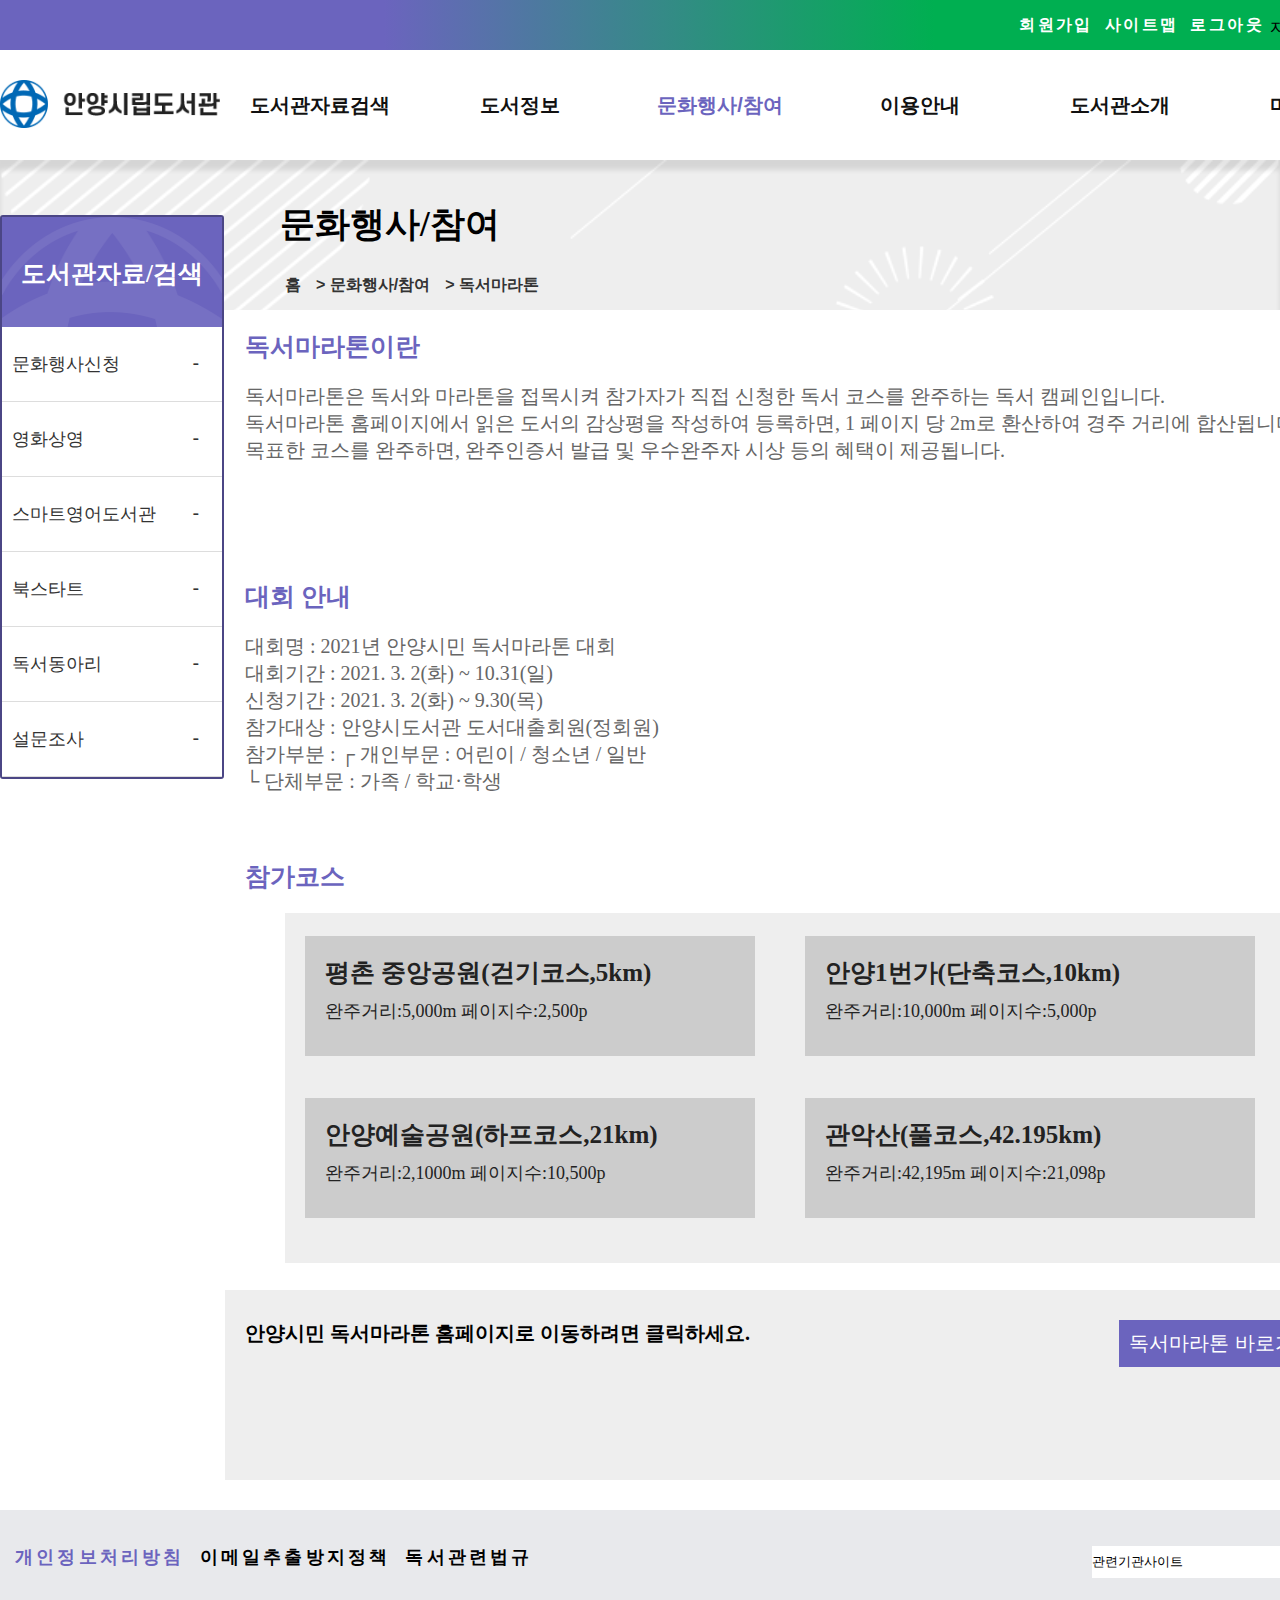
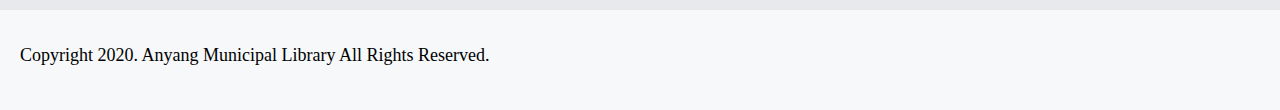
==== sub3/sub3.html @ 41480e32 "Add files via upload" ====
﻿<!DOCTYPE html>
<html lang="ko">
<head>
	<meta charset="UTF-8">
	<meta http-equiv="X-UA-Compatible" content="IE=Edge" />
	<meta name="Generator" content="Notepad++"/>
	<meta name="Author" content="박은서"/>
	<title>안양시립도서관</title>
	
	<!-- css -->
	<link rel="stylesheet" href="css/style.css"/>

	<!-- jquery -->
    <script src="js/jquery-1.9.1.min.js"></script>
	<script src="js/script.js"></script>	
	<script>
	var tid;
	var cnt = parseInt(20);//초기값(초단위)
	function counter_init() {
		tid = setInterval("counter_run()", 1000);
	}

	function counter_reset() {
		clearInterval(tid);
		cnt = parseInt(60);
		counter_init();
	}

	function counter_run() {
		document.getElementById("counter").innerText = time_format(cnt);
		cnt--;
		if(cnt < 0) {
			clearInterval(tid);
			self.location = "main.html";
		}
	}
	function time_format(s) {
		var nHour=0;
		var nMin=0;
		var nSec=0;
		if(s>0) {
			nMin = parseInt(s/60);
			nSec = s%60;

			if(nMin>60) {
				nHour = parseInt(nMin/60);
				nMin = nMin%60;
			}
		} 
		if(nSec<10) nSec = "0"+nSec;
		if(nMin<10) nMin = "0"+nMin;

		return ""+nHour+":"+nMin+":"+nSec;
	}
	</script>
	<script>
	<!-- counter_init(); -->
	</script>
<body>
	<!-- 헤더 -->
	<header>
		<!-- 헤더윗부분 -->
		<div id="headerGnb" class="cf">
			<div class="headerlibrary_gnb">
				<div class="counter_wrap">
					<span id="counter"></span><span class="counter_text1">후</span><br><span class="counter_text2">자동로그아웃</span><input class="counter_button" type="button" value="연장" onclick="counter_reset()">
				</div>
				<ul>
					<li title="회원가입화면으로 이동합니다."><a href="#">회원가입</a></li>
					<li title="안양시립도서관 사이트맵으로 이동합니다."><a href="https://lib.anyang.go.kr/intro/siteMap.do">사이트맵</a></li>
					<li title="로그인화면으로 이동합니다."><a href="#">로그아웃</a></li>	
				</ul>
			</div>	
		</div> <!-- 헤더 윗부분 -->
		<!-- 헤더아랫부분 -->
		<div id="library_main_menu" class="cf">
			<div class="main_contents">
				<h1 class="hidden">안양시립도서관</h1>
				<div class="library_logo"><img src="images/logo.png" alt="도서관로고"/></div>
				<div class="main_menu_wrap">
					<!-- 메뉴랩 -->
					<div class="library_menu_wrap">
						<ul class="oneInner">
							<li class="oneDepth" title="도서관 자료검색 메뉴입니다."><a href="../sub1/sub1.html">도서관자료검색</a>
								<div class="twoInner">
									<div class="twoDepth">
										<div class="sub_blank_box"></div>
										<ul class="sub_box1">
											<li><a href="#">도서관소장자료검색</a></li>
											<li><a href="#">도서주제별검색</a></li>
											<li><a href="#">신착자료검색</a></li>
											<li><a href="#">정기간행물검색</a></li>
											<li><a href="#">비치희망도서신청</a></li>
										</ul>								
										<ul class="sub_box2">
											<li><a href="#">사서추천도서</a></li>
											<li><a href="#">도서관대출베스트</a></li>
											<li><a href="#">원문/학술정보</a></li>
											<li><a href="#">향토자료</a></li>
											<li><a href="#">공공도서관인기도서</a></li>
										</ul>								
										<ul class="sub_box3">
											<li><a href="#">문화행사신청</a></li>
											<li><a href="#">설문조사</a></li>
											<li><a href="#">독서마라톤</a></li>
											<li><a href="#">도서관영화상영</a></li>
											<li><a href="#">스마트영어도서관</a></li>
											<li><a href="#">북스타트</a></li>
											<li><a href="#">독서동아리활동</a></li>
										</ul>								
										<ul class="sub_box4">
											<li><a href="#">도서관이용안내</a></li>
											<li><a href="#">도서실이용소식</a></li>
											<li><a href="#">자주하는질문</a></li>
											<li><a href="#">상호대차</a></li>
											<li><a href="#">책배달서비스</a></li>					
											<li><a href="#">모바일앱</a></li>
											<li><a href="#">스마트도서관</a></li>
											<li><a href="#">전자도서관</a></li>
										</ul>								
										<ul class="sub_box5">
											<li><a href="#">인사말</a></li>
											<li><a href="#">안양시도서관안내</a></li>
											<li><a href="#">도서관연혁</a></li>
											<li><a href="#">도서관자료현황</a></li>
											<li><a href="#">도서관내조직도</a></li>
											<li><a href="#">도서관련법규</a></li>
										</ul>								
										<ul class="sub_box6">
											<li><a href="#">나의 정보</a></li>
											<li><a href="#">도서이용내역</a></li>
											<li><a href="#">안심도서대출</a></li>
											<li><a href="#">상호대차조회</a></li>
											<li><a href="#">관심도서목록</a></li>
											<li><a href="#">추천도서목록</a></li>
											<li><a href="#">문학행사신청조회</a></li>
										</ul>								
									</div>
								</div>							
							</li>
							<li class="oneDepth"><a href="../sub2/sub2.html">도서정보</a>
								<div class="twoInner">
									<div class="twoDepth">
										<div class="sub_blank_box"></div>
										<ul class="sub_box1">
											<li><a href="#">도서관소장자료검색</a></li>
											<li><a href="#">도서주제별검색</a></li>
											<li><a href="#">신착자료검색</a></li>
											<li><a href="#">정기간행물검색</a></li>
											<li><a href="#">비치희망도서신청</a></li>
										</ul>								
										<ul class="sub_box2">
											<li><a href="#">사서추천도서</a></li>
											<li><a href="#">도서관대출베스트</a></li>
											<li><a href="#">원문/학술정보</a></li>
											<li><a href="#">향토자료</a></li>
											<li><a href="#">공공도서관인기도서</a></li>
										</ul>								
										<ul class="sub_box3">
											<li><a href="#">문화행사신청</a></li>
											<li><a href="#">설문조사</a></li>
											<li><a href="#">독서마라톤</a></li>
											<li><a href="#">도서관영화상영</a></li>
											<li><a href="#">스마트영어도서관</a></li>
											<li><a href="#">북스타트</a></li>
											<li><a href="#">독서동아리활동</a></li>
										</ul>								
										<ul class="sub_box4">
											<li><a href="#">도서관이용안내</a></li>
											<li><a href="#">도서실이용소식</a></li>
											<li><a href="#">자주하는질문</a></li>
											<li><a href="#">상호대차</a></li>
											<li><a href="#">책배달서비스</a></li>					
											<li><a href="#">모바일앱</a></li>
											<li><a href="#">스마트도서관</a></li>
											<li><a href="#">전자도서관</a></li>
										</ul>								
										<ul class="sub_box5">
											<li><a href="#">인사말</a></li>
											<li><a href="#">안양시도서관안내</a></li>
											<li><a href="#">도서관연혁</a></li>
											<li><a href="#">도서관자료현황</a></li>
											<li><a href="#">도서관내조직도</a></li>
											<li><a href="#">도서관련법규</a></li>
										</ul>								
										<ul class="sub_box6">
											<li><a href="#">나의 정보</a></li>
											<li><a href="#">도서이용내역</a></li>
											<li><a href="#">안심도서대출</a></li>
											<li><a href="#">상호대차조회</a></li>
											<li><a href="#">관심도서목록</a></li>
											<li><a href="#">추천도서목록</a></li>
											<li><a href="#">문학행사신청조회</a></li>
										</ul>								
									</div>
								</div>							
							</li>
							<li class="oneDepth on"><a href="sub3.html">문화행사/참여</a>
								<div class="twoInner">
									<div class="twoDepth">
										<div class="sub_blank_box"></div>
										<ul class="sub_box1">
											<li><a href="#">도서관소장자료검색</a></li>
											<li><a href="#">도서주제별검색</a></li>
											<li><a href="#">신착자료검색</a></li>
											<li><a href="#">정기간행물검색</a></li>
											<li><a href="#">비치희망도서신청</a></li>
										</ul>								
										<ul class="sub_box2">
											<li><a href="#">사서추천도서</a></li>
											<li><a href="#">도서관대출베스트</a></li>
											<li><a href="#">원문/학술정보</a></li>
											<li><a href="#">향토자료</a></li>
											<li><a href="#">공공도서관인기도서</a></li>
										</ul>								
										<ul class="sub_box3">
											<li><a href="#">문화행사신청</a></li>
											<li><a href="#">설문조사</a></li>
											<li><a href="#">독서마라톤</a></li>
											<li><a href="#">도서관영화상영</a></li>
											<li><a href="#">스마트영어도서관</a></li>
											<li><a href="#">북스타트</a></li>
											<li><a href="#">독서동아리활동</a></li>
										</ul>								
										<ul class="sub_box4">
											<li><a href="#">도서관이용안내</a></li>
											<li><a href="#">도서실이용소식</a></li>
											<li><a href="#">자주하는질문</a></li>
											<li><a href="#">상호대차</a></li>
											<li><a href="#">책배달서비스</a></li>					
											<li><a href="#">모바일앱</a></li>
											<li><a href="#">스마트도서관</a></li>
											<li><a href="#">전자도서관</a></li>
										</ul>								
										<ul class="sub_box5">
											<li><a href="#">인사말</a></li>
											<li><a href="#">안양시도서관안내</a></li>
											<li><a href="#">도서관연혁</a></li>
											<li><a href="#">도서관자료현황</a></li>
											<li><a href="#">도서관내조직도</a></li>
											<li><a href="#">도서관련법규</a></li>
										</ul>								
										<ul class="sub_box6">
											<li><a href="#">나의 정보</a></li>
											<li><a href="#">도서이용내역</a></li>
											<li><a href="#">안심도서대출</a></li>
											<li><a href="#">상호대차조회</a></li>
											<li><a href="#">관심도서목록</a></li>
											<li><a href="#">추천도서목록</a></li>
											<li><a href="#">문학행사신청조회</a></li>
										</ul>								
									</div>
								</div>							
							</li>
							<li class="oneDepth"><a href="../sub4/sub4.html">이용안내</a>
								<div class="twoInner">
									<div class="twoDepth">
										<div class="sub_blank_box"></div>
										<ul class="sub_box1">
											<li><a href="#">도서관소장자료검색</a></li>
											<li><a href="#">도서주제별검색</a></li>
											<li><a href="#">신착자료검색</a></li>
											<li><a href="#">정기간행물검색</a></li>
											<li><a href="#">비치희망도서신청</a></li>
										</ul>								
										<ul class="sub_box2">
											<li><a href="#">사서추천도서</a></li>
											<li><a href="#">도서관대출베스트</a></li>
											<li><a href="#">원문/학술정보</a></li>
											<li><a href="#">향토자료</a></li>
											<li><a href="#">공공도서관인기도서</a></li>
										</ul>								
										<ul class="sub_box3">
											<li><a href="#">문화행사신청</a></li>
											<li><a href="#">설문조사</a></li>
											<li><a href="#">독서마라톤</a></li>
											<li><a href="#">도서관영화상영</a></li>
											<li><a href="#">스마트영어도서관</a></li>
											<li><a href="#">북스타트</a></li>
											<li><a href="#">독서동아리활동</a></li>
										</ul>								
										<ul class="sub_box4">
											<li><a href="#">도서관이용안내</a></li>
											<li><a href="#">도서실이용소식</a></li>
											<li><a href="#">자주하는질문</a></li>
											<li><a href="#">상호대차</a></li>
											<li><a href="#">책배달서비스</a></li>					
											<li><a href="#">모바일앱</a></li>
											<li><a href="#">스마트도서관</a></li>
											<li><a href="#">전자도서관</a></li>
										</ul>								
										<ul class="sub_box5">
											<li><a href="#">인사말</a></li>
											<li><a href="#">안양시도서관안내</a></li>
											<li><a href="#">도서관연혁</a></li>
											<li><a href="#">도서관자료현황</a></li>
											<li><a href="#">도서관내조직도</a></li>
											<li><a href="#">도서관련법규</a></li>
										</ul>								
										<ul class="sub_box6">
											<li><a href="#">나의 정보</a></li>
											<li><a href="#">도서이용내역</a></li>
											<li><a href="#">안심도서대출</a></li>
											<li><a href="#">상호대차조회</a></li>
											<li><a href="#">관심도서목록</a></li>
											<li><a href="#">추천도서목록</a></li>
											<li><a href="#">문학행사신청조회</a></li>
										</ul>								
									</div>
								</div>							
							</li>
							<li class="oneDepth"><a href="../sub5/sub5.html">도서관소개</a>
								<div class="twoInner">
									<div class="twoDepth">
										<div class="sub_blank_box"></div>
										<ul class="sub_box1">
											<li><a href="#">도서관소장자료검색</a></li>
											<li><a href="#">도서주제별검색</a></li>
											<li><a href="#">신착자료검색</a></li>
											<li><a href="#">정기간행물검색</a></li>
											<li><a href="#">비치희망도서신청</a></li>
										</ul>								
										<ul class="sub_box2">
											<li><a href="#">사서추천도서</a></li>
											<li><a href="#">도서관대출베스트</a></li>
											<li><a href="#">원문/학술정보</a></li>
											<li><a href="#">향토자료</a></li>
											<li><a href="#">공공도서관인기도서</a></li>
										</ul>								
										<ul class="sub_box3">
											<li><a href="#">문화행사신청</a></li>
											<li><a href="#">설문조사</a></li>
											<li><a href="#">독서마라톤</a></li>
											<li><a href="#">도서관영화상영</a></li>
											<li><a href="#">스마트영어도서관</a></li>
											<li><a href="#">북스타트</a></li>
											<li><a href="#">독서동아리활동</a></li>
										</ul>								
										<ul class="sub_box4">
											<li><a href="#">도서관이용안내</a></li>
											<li><a href="#">도서실이용소식</a></li>
											<li><a href="#">자주하는질문</a></li>
											<li><a href="#">상호대차</a></li>
											<li><a href="#">책배달서비스</a></li>					
											<li><a href="#">모바일앱</a></li>
											<li><a href="#">스마트도서관</a></li>
											<li><a href="#">전자도서관</a></li>
										</ul>								
										<ul class="sub_box5">
											<li><a href="#">인사말</a></li>
											<li><a href="#">안양시도서관안내</a></li>
											<li><a href="#">도서관연혁</a></li>
											<li><a href="#">도서관자료현황</a></li>
											<li><a href="#">도서관내조직도</a></li>
											<li><a href="#">도서관련법규</a></li>
										</ul>								
										<ul class="sub_box6">
											<li><a href="#">나의 정보</a></li>
											<li><a href="#">도서이용내역</a></li>
											<li><a href="#">안심도서대출</a></li>
											<li><a href="#">상호대차조회</a></li>
											<li><a href="#">관심도서목록</a></li>
											<li><a href="#">추천도서목록</a></li>
											<li><a href="#">문학행사신청조회</a></li>
										</ul>								
									</div>
								</div>							
							</li>
							<li class="oneDepth"><a href="../sub6/sub6.html">마이페이지</a>
								<div class="twoInner">
									<div class="twoDepth">
										<div class="sub_blank_box"></div>
										<ul class="sub_box1">
											<li><a href="#">도서관소장자료검색</a></li>
											<li><a href="#">도서주제별검색</a></li>
											<li><a href="#">신착자료검색</a></li>
											<li><a href="#">정기간행물검색</a></li>
											<li><a href="#">비치희망도서신청</a></li>
										</ul>								
										<ul class="sub_box2">
											<li><a href="#">사서추천도서</a></li>
											<li><a href="#">도서관대출베스트</a></li>
											<li><a href="#">원문/학술정보</a></li>
											<li><a href="#">향토자료</a></li>
											<li><a href="#">공공도서관인기도서</a></li>
										</ul>								
										<ul class="sub_box3">
											<li><a href="#">문화행사신청</a></li>
											<li><a href="#">설문조사</a></li>
											<li><a href="#">독서마라톤</a></li>
											<li><a href="#">도서관영화상영</a></li>
											<li><a href="#">스마트영어도서관</a></li>
											<li><a href="#">북스타트</a></li>
											<li><a href="#">독서동아리활동</a></li>
										</ul>								
										<ul class="sub_box4">
											<li><a href="#">도서관이용안내</a></li>
											<li><a href="#">도서실이용소식</a></li>
											<li><a href="#">자주하는질문</a></li>
											<li><a href="#">상호대차</a></li>
											<li><a href="#">책배달서비스</a></li>					
											<li><a href="#">모바일앱</a></li>
											<li><a href="#">스마트도서관</a></li>
											<li><a href="#">전자도서관</a></li>
										</ul>								
										<ul class="sub_box5">
											<li><a href="#">인사말</a></li>
											<li><a href="#">안양시도서관안내</a></li>
											<li><a href="#">도서관연혁</a></li>
											<li><a href="#">도서관자료현황</a></li>
											<li><a href="#">도서관내조직도</a></li>
											<li><a href="#">도서관련법규</a></li>
										</ul>								
										<ul class="sub_box6">
											<li><a href="#">나의 정보</a></li>
											<li><a href="#">도서이용내역</a></li>
											<li><a href="#">안심도서대출</a></li>
											<li><a href="#">상호대차조회</a></li>
											<li><a href="#">관심도서목록</a></li>
											<li><a href="#">추천도서목록</a></li>
											<li><a href="#">문학행사신청조회</a></li>
										</ul>								
									</div>
								</div>							
							</li>
						</ul>
					</div>
				</div>
			</div>		
		</div> <!-- 헤더아랫부분 -->
	</header>

	<section id="section">
		<div id="contentsWrap">
			<div class="content_header">
				<div class="header_wrap">
					<div class="function1">
						<h2>문화행사/참여</h2>
						<ul>
							<li><a href="../main.html">홈</a></li>
							<li><a href="#">&gt;&nbsp;문화행사/참여</a></li>
							<li><a href="#">&gt;&nbsp;독서마라톤</a></li>
						</ul>
					</div>
					<div class="function2">
						<div class="share_wrap">
							<div class="share"><a href="공유하기"></a></div>
							<div class="share_con">
								<ul>
									<li><a href="#"><div class="kakaotalk"></div></a></li>
									<li><a href="#"><div class="twitter"></div></a></li>
									<li><a href="#"><div class="facebook"></div></a></li>
									<li><a href="#"><div class="Qr"></div></a></li>
									<li><a href="#"><div class="link"></div></a></li>
								</ul>
							</div>
						</div>						
						<div class="print"><a href="프린트하기"></a></div>
					</div>
				</div>
			</div>
			<div class="content_bottom">
				<div id="left_content">
					<div class="left_menu">
						<h1 class="hidden">도서관자료/검색</h1>
						<div class="left_menu_logo"><a href="#"><img src="images/lnb_bg.png" alt=""/></a></div>
						<div class="left_menu_text"><span>도서관자료/검색</span></div>
						<ul>
							<li><a href="#">문화행사신청<span>-</span></a></li>
							<li><a href="#">영화상영<span>-</span></a></li>
							<li><a href="#">스마트영어도서관<span>-</span></a></li>
							<li><a href="#">북스타트<span>-</span></a></li>
							<li><a href="#">독서동아리<span>-</span></a></li>
							<li><a href="#">설문조사<span>-</span></a></li>
						</ul>
					</div>
				</div> <!-- id="left_content" -->			
				<div id="right_content">
					<div class="body_con1">
						<p class="con1_title">독서마라톤이란</p>
						<p class="con1_text">독서마라톤은 독서와 마라톤을 접목시켜 참가자가 직접 신청한 독서 코스를 완주하는 독서 캠페인입니다.</p>

						<p class="con1_text">독서마라톤 홈페이지에서 읽은 도서의 감상평을 작성하여 등록하면, 1 페이지 당 2m로 환산하여 경주 거리에 합산됩니다.</p>
						<p class="con1_text">목표한 코스를 완주하면, 완주인증서 발급 및 우수완주자 시상 등의 혜택이 제공됩니다.</p>
					</div>
					<div class="body_con2">
						<p class="con2_title">대회 안내</p>
						<p class="con2_text">대회명 : 2021년 안양시민 독서마라톤 대회</p>
						<p class="con2_text">대회기간 : 2021. 3. 2(화) ~ 10.31(일)</p>
						<p class="con2_text">신청기간 : 2021. 3. 2(화) ~  9.30(목)</p>
						<p class="con2_text">참가대상 : 안양시도서관 도서대출회원(정회원)</p>
						<p class="con2_text">참가부분 : ┌ 개인부문 : 어린이 / 청소년 / 일반</p>
						<p class="con2_text">└ 단체부문 : 가족 / 학교·학생</p>
					</div>
					<div class="body_con3">
						<p class="con3_title">참가코스</p>
						<div class="con3_box">
							<div class="con3_box">
								<div class="con3_box_box1">
									<p class="con3_box_title">평촌 중앙공원(걷기코스,5km)</p>
									<p class="con3_box_text">완주거리:5,000m 페이지수:2,500p</p>
								</div>
								<div class="con3_box_box2">
									<p class="con3_box_title">안양1번가(단축코스,10km)</p>
									<p class="con3_box_text">완주거리:10,000m 페이지수:5,000p</p>
								</div>
								<div class="con3_box_box3">
									<p class="con3_box_title">안양예술공원(하프코스,21km)</p>
									<p class="con3_box_text">완주거리:2,1000m 페이지수:10,500p</p>
								</div>
								<div class="con3_box_box4">
									<p class="con3_box_title">관악산(풀코스,42.195km)</p>
									<p class="con3_box_text">완주거리:42,195m 페이지수:21,098p</p>
								</div>
							</div>					
						</div>
					</div>
					<div class="body_con4">
					<p>
						안양시민 독서마라톤 홈페이지로 이동하려면 클릭하세요. 
						<button type="button" class="btn">독서마라톤 바로가기</button>
					</p> 
					</div>					
				</div> <!-- id="right_content" -->
			</div>
		</div>
	</section>
	

	<div id="footerwrap" class="cf">
		<div id="footer_menu">
			<div class="footer_menu_top">
				<ul>
					<li class="t_active"><a href="#">개인정보처리방침</a></li>
					<li><a href="#">이메일추출방지정책</a></li>
					<li><a href="#">독서관련법규</a></li>
				</ul>
				<div class="f_con1">
				<input type="text" value="관련기관사이트"/>
				<button type="button" class="btn">이동</button>
				</div>
			</div>
			<div class="footer_menu_bottom">
				<div class="f_con2">
					<p>Copyright 2020. Anyang Municipal Library All Rights Reserved.</p>
				</div>
			</div>
		</div>
	</div>

</body>
</html>
---- sub3/css/style.css ----
﻿*{margin:0; padding:0; border:0;}
ul,li {list-style:none;}
a {text-decoration:none; font-family:'Noto Sans', '맑은 고딕', 'Malgun Gothic', 'AppleGothic',sans-serif;}
.cf:after{content:''; display:block; clear:both;}
.hidden{display:block; font-size:0; width:1500px; height:0px; position:absolute; left:-100%; text-indent:-555555px;}
.gray{color:#cccccc;}



/* 헤더 */
header{height:160px; }
#headerGnb{width:100%; height:50px; background:linear-gradient(to right, rgba(107, 100, 190, 1) 0%, rgba(107, 100, 190, 1) 30%, rgba(0, 175, 81, 1) 73%, rgba(0, 175, 81, 1) 100%);  background-color:#6b64be;}
	
	/* 헤더gnb */
	.headerlibrary_gnb{width:1420px; height:50px; margin:0 auto;}
	
	/* 시계카운터 */
	.counter_wrap{float:right; width:150px; height:50px; position:relative;}
	.counter_wrap span#counter{position:absolute; left:10px;}
	.counter_wrap span.counter_text1{position:absolute; left:66px; }
	.counter_wrap span.counter_text2{position:absolute; left:0px;}
	.counter_wrap input{position:absolute; left:100px; top:5px; padding:10px; border-radius:8px; cursor:pointer;}
	
	.headerlibrary_gnb ul{float:right;}
	.headerlibrary_gnb ul li{float:left;}
	.headerlibrary_gnb ul li a {display:block; padding:0 6px; line-height:50px; color:#ffffff; font-weight:bold; letter-spacing:0.15em;}
	
	
/* 헤더 아래부분(로고,메뉴) */
#library_main_menu{width:100%; height:110px; background:#ffffff; position:relative; z-index:63;}
#library_main_menu .main_contents{width:1420px; height:110px; margin:0 auto; background:#ffffff; }
	
	/* 로고 */
	#library_main_menu .main_contents .library_logo{width:220px; height:110px; /* background:#008c00; */ float:left; }
	#library_main_menu .main_contents .library_logo>img{width:inherit; margin-top:30px;}
	
	/* 메뉴 */
	#library_main_menu .main_contents .main_menu_wrap{width:1200px; height:110px; /* background:#b300b3; */ float:left;}
	.library_menu_wrap>ul.oneInner>li.oneDepth{float:left; width:200px; height:110px; text-align:center; }
	.library_menu_wrap>ul.oneInner>li.oneDepth.on>a{color:#6b64be;}
	.library_menu_wrap>ul.oneInner>li.oneDepth>a{display:block;  background:#ffffff; font-size:20px; font-weight:bold; color:#111111; height:110px; line-height:110px;}
	.library_menu_wrap ul.oneInner li.oneDepth:hover .twoInner{display:block;}
	.library_menu_wrap ul.oneInner li.oneDepth .twoInner{position:absolute; width:100%;  height:400px; left:0; top:110px; z-index:500; background:#ffffff; display:none; box-shadow:3px 2px 4px rgba(123,123,123,255);}
	.library_menu_wrap ul.oneInner li.oneDepth .twoDepth{width:1420px; height:100%; margin:0 auto;}
	.library_menu_wrap ul.oneInner li.oneDepth .twoDepth .sub_blank_box{float:left; width:219px; height:400px; border-right:1px dotted #555555;}
	.library_menu_wrap ul.oneInner li.oneDepth .twoDepth>ul{float:left; height:400px; width:197px; border-right:1px dotted #666666;}
	.library_menu_wrap ul.oneInner li.oneDepth .twoDepth ul li>a{ display:block; width:198px; text-align:center; line-height:2em; color:#111111; font-size:16px; text-indent:2px;}

/* 섹션 */
section{width:100%; height:1350px;}

#contentsWrap{width:100%; height:150px; position:absolute; left:0; margin:0 auto; background-image: url(../images/svisual_img.png); background-size: 100% auto; background-color: #eeeeee; background-repeat:repeat-x; box-shadow:inset 0px 10px 5px rgba(0, 0, 0, .1); }
#contentsWrap .content_header{width:1420px; height:150px; margin:0 auto;}
#contentsWrap .content_header .header_wrap{float:right; width:1150px; height:150px;}

	.function1{width:500px; height:150px; float:left;}
	.function1>h2{height:100px; width:300px; font-size:35px; line-height:130px; text-indent:10px; }
	.function1>ul{ height:50px; line-height:50px; width:380px; text-indent:15px;}
	.function1>ul>li{float:left;}
	.function1>ul>li>a{ color:#333333; font-weight:bold;}
	
	.function2{width:650px; height:150px; float:left;  position:relative;}
	
		.print{width:60px; height:60px; background:url(../images/ico_sns.png) no-repeat; background-color:#ffffff;  background-position:10px -32px;border-radius:50%; position:absolute; right:0; bottom:0px; text-align:center; cursor:pointer; z-index:10;}
		.share_con{position:absolute; right:125px; bottom:0px; z-index:10; display:none;}
			.share_con>ul>li{float:left; margin-right:5px;}
			.share_con>ul>li>a {display:block;}
			
		.kakaotalk{width:60px; height:60px; background:url(../images/ico_sns.png) no-repeat; background-color:#fed300;  background-position:10px -76px;  border-radius:50%; cursor:pointer;}
		.twitter{width:60px; height:60px; background:url(../images/ico_sns.png) no-repeat; background-color:#2e97e9;  background-position:10px -116px; border-radius:50%; cursor:pointer;}
		.facebook{width:60px; height:60px; background:url(../images/ico_sns.png) no-repeat; background-color:#4064d9;  background-position:10px -157px; border-radius:50%; cursor:pointer;}
		.Qr{width:60px; height:60px; background:url(../images/ico_sns.png) no-repeat; background-color:#ffffff;  background-position:8px -285px; border-radius:50%; cursor:pointer;}
		.link{width:60px; height:60px; background:url(../images/ico_sns.png) no-repeat; background-color:#ffffff;  background-position:8px -245px; border-radius:50%; cursor:pointer;}

		.share{width:60px; height:60px; background:url(../images/ico_sns.png) no-repeat; background-color:#ffffff; background-position:10px 11px;border-radius:50%; position:absolute; right:65px; bottom:2px; text-align:center; cursor:pointer; z-index:10;}
/* 하단컨텐츠 */
#contentsWrap .content_bottom{width:1420px; height:1200px; margin:0 auto;}
	#left_content{float:left; width:225px; height:1200px;}
	#left_content .left_menu{border:2px solid #4b4685; width:220px;  position:absolute; top:55px; z-index:5; border-radius:3px;}
	
	.left_menu_logo{width:220px; height:110px; background:#6b64be;}
	.left_menu_logo img{width:100%; height:100%;}
	.left_menu_text{position:absolute; top:40px; width:220px; text-align:center;}
	.left_menu_text span{color:#ffffff; font-size:25px; font-weight:bold; }

	.left_menu ul li{width:220px;}
	.left_menu>ul>li>a{display:block; color:#333333; font-size:18px; padding:25px 0; border-bottom:1px solid #dddddd;  text-indent:10px; background:#ffffff;}
	.left_menu>ul>li>a>span{float:right; color: #333333; width:18%; font-size:20px;}
	.left_menu ul li ul.left_menu_sub {display:none; }
	.left_menu ul li ul.left_menu_sub li a{display:block; color:#333333; font-size:18px; padding:15px 0; text-indent:10px; background:#dddddd; }

	/* 레프트메뉴엑티브 */
	.left_menu ul li.left_active>a{color:#6b64be; border:none; background:#ddd6f2; font-weight:bold;}	
	.sub_active{color:#333333; text-decoration:underline; font-weight:bold;}
	
	
	/* 우측 컨텐츠 */
	#right_content{float:left; width:1195px; height:1200px;}
	/* 우측메뉴 서치 */
/* 콘텐츠1 */
	.body_con1{height:250px; width:1120px; background:#ffffff; }
	.body_con1 p.con1_title{color:#6b64be; font-weight:bold; font-size:25px; padding:20px; }
	.body_con1 p.con1_text{color:#666666; font-size:20px; text-indent:20px; line-height:}
	
	
	/* 콘텐츠2 */
	.body_con2{height:280px; width:1120px; /* background:yellow; */}
	.body_con2 p.con2_title{color:#6b64be; font-weight:bold; font-size:25px; padding:20px; }
	.body_con2 p.con2_text{color:#666666; font-size:20px; text-indent:20px; line-height:}
		
	/* 콘텐츠3 */
	.body_con3{height:450px; width:1120px; /* background:red; */}
	.body_con3 p.con3_title{color:#6b64be; font-weight:bold; font-size:25px; padding:20px 20px 0; }
	.body_con3 .con3_box{height:350px; width:1000px;background:#eeeeee; margin:20px auto; position:relative;}
		.con3_box_box1{position:absolute; height:120px; width:450px; background:#cccccc; left:20px; top:23px;}
		p.con3_box_title{color:#222222; font-weight:bold; font-size:25px; padding:20px 20px 5px;}
		p.con3_box_text{color:#222222; font-size:18px; padding:5px 0 0 20px;}
		.con3_box_box2{position:absolute; height:120px; width:450px; background:#cccccc; left:520px; top:23px;}
		.con3_box_box3{position:absolute; height:120px; width:450px; background:#cccccc; left:20px; top:185px;}
		.con3_box_box4{position:absolute; height:120px; width:450px; background:#cccccc; left:520px; top:185px;}

	/* 콘텐츠4 */
	.body_con4{height:190px; width:1120px; background:#eeeeee;}
	.body_con4 p{padding:30px 20px; font-size:20px; font-weight:bold;}
	.body_con4 button{float:right; padding:10px; background:#6b64be; color:#ffffff; font-size:20px; cursor:pointer;}
		

/* 풋터 */
#footer_menu{width:1420px; height:200px; margin:0 auto;  background:red; }
	/* 풋터 첫번째 칸 */
	.footer_menu_top{width:1420px; height:100px;  background:#e8e9ec; margin:0 auto;}
	.footer_menu_top ul {float:left; margin-top:35px; text-indent:15px;}
	.footer_menu_top ul li{float:left; letter-spacing:0.2em;}
	.footer_menu_top ul li a{font-size:18px; font-weight:bold; color:#000000;}
	.footer_menu_top ul li.t_active a{font-weight:bold; color:#6b64be;}
	
	
	.f_con1{float:right; margin-top:30px;}
	.f_con1 input{width:250px; height:32px;}
	.f_con1 button{/* background:#aaaaaa; */ padding:11px; font-weight:bold; font-size:16px; margin-right:20px;}
	
	.footer_menu_bottom{background:#f6f8fa; width:1420px; height:100px; margin:0 auto;}
	 .f_con2>p{ font-size:18px; /* margin-top:35px; */ padding:35px 20px;}
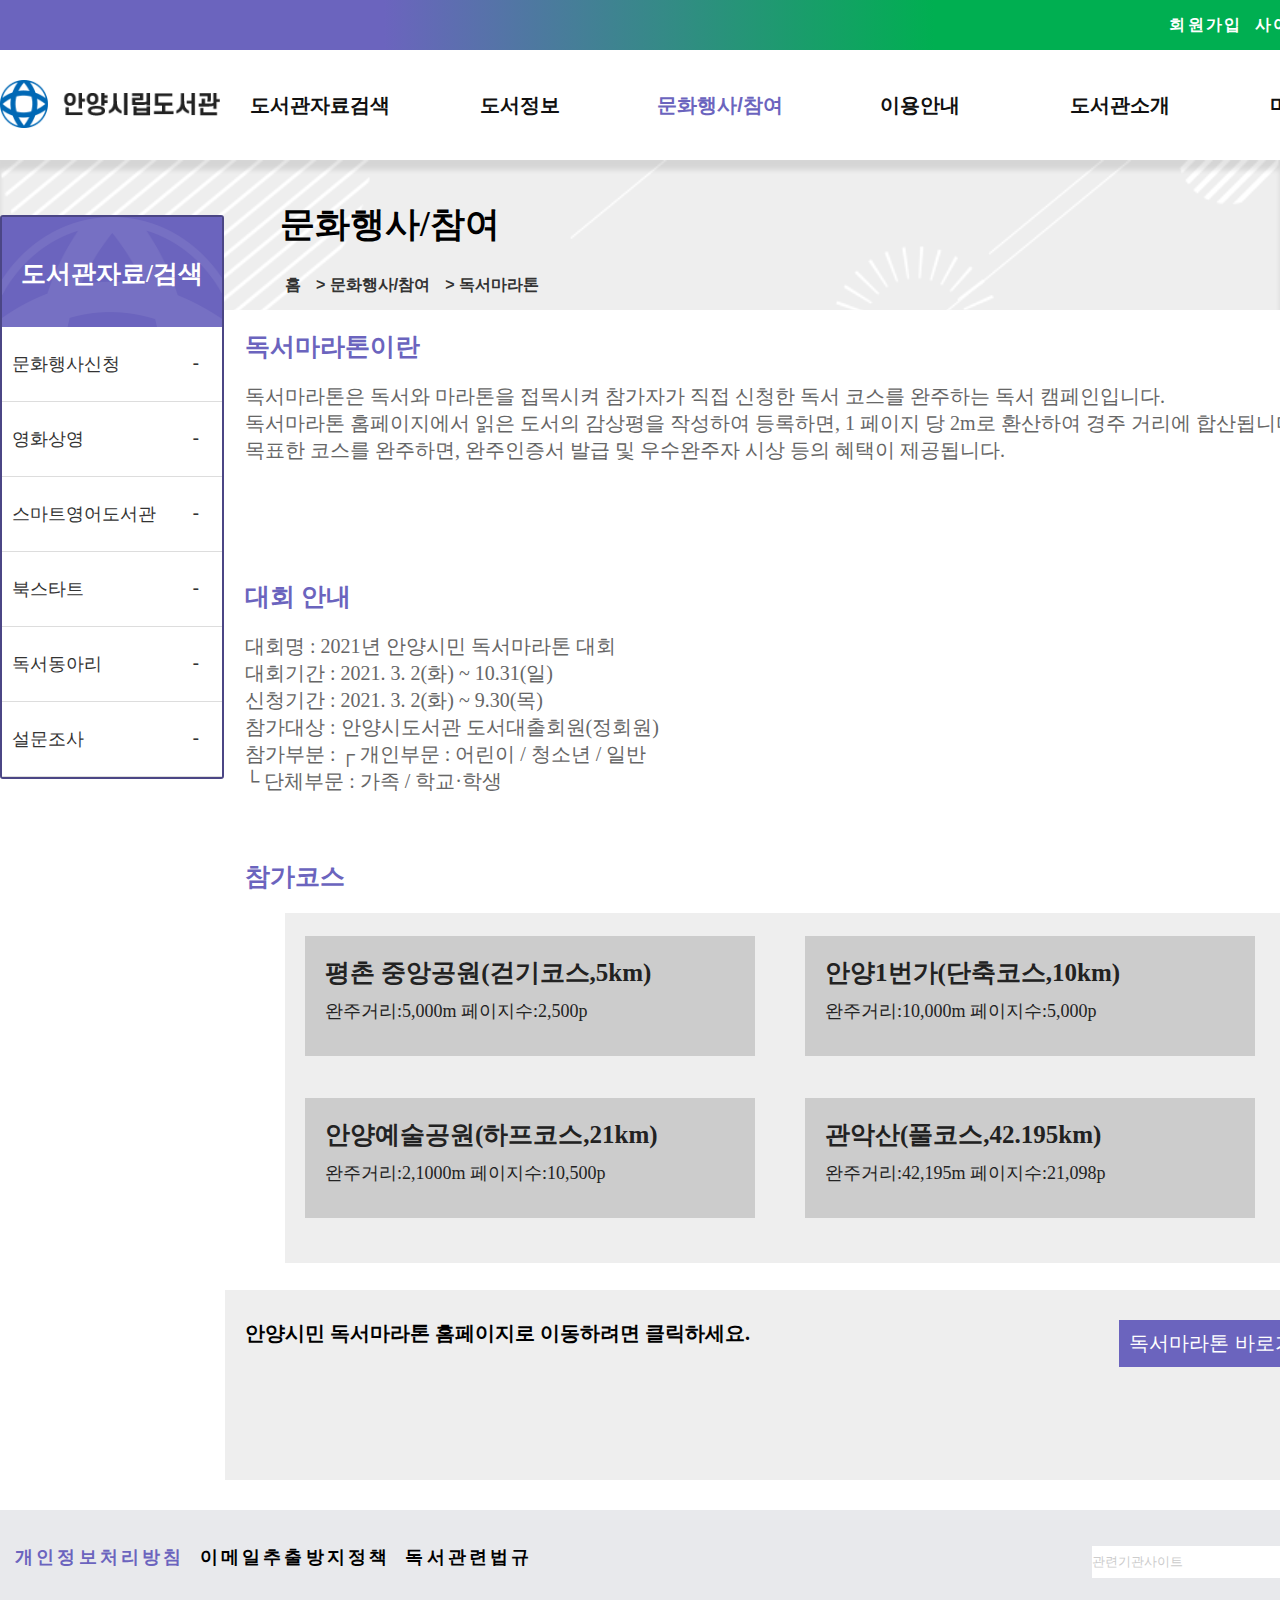
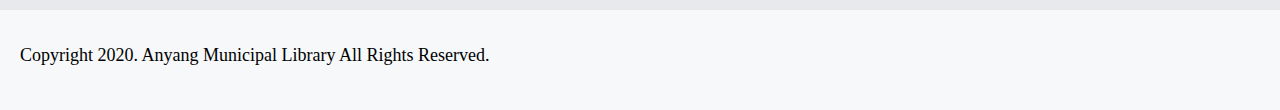
==== commit c10d8c48: "Add files via upload" ====
--- a/sub3/sub3.html
+++ b/sub3/sub3.html
@@ -12,59 +12,19 @@
 
 	<!-- jquery -->
     <script src="js/jquery-1.9.1.min.js"></script>
-	<script src="js/script.js"></script>	
-	<script>
-	var tid;
-	var cnt = parseInt(20);//초기값(초단위)
-	function counter_init() {
-		tid = setInterval("counter_run()", 1000);
-	}
+	<script src="js/jquery.easing.1.3.min.js"></script>
+	<script src="js/script.js"></script>
+	<script src="js/gray.js"></script>
+	<script src="js/html5div.js"></script>
+	<script src="js/html5shiv.js"></script>
+	<script src="js/prefixfree.min.js"></script>
 
-	function counter_reset() {
-		clearInterval(tid);
-		cnt = parseInt(60);
-		counter_init();
-	}
-
-	function counter_run() {
-		document.getElementById("counter").innerText = time_format(cnt);
-		cnt--;
-		if(cnt < 0) {
-			clearInterval(tid);
-			self.location = "main.html";
-		}
-	}
-	function time_format(s) {
-		var nHour=0;
-		var nMin=0;
-		var nSec=0;
-		if(s>0) {
-			nMin = parseInt(s/60);
-			nSec = s%60;
-
-			if(nMin>60) {
-				nHour = parseInt(nMin/60);
-				nMin = nMin%60;
-			}
-		} 
-		if(nSec<10) nSec = "0"+nSec;
-		if(nMin<10) nMin = "0"+nMin;
-
-		return ""+nHour+":"+nMin+":"+nSec;
-	}
-	</script>
-	<script>
-	<!-- counter_init(); -->
-	</script>
 <body>
 	<!-- 헤더 -->
 	<header>
 		<!-- 헤더윗부분 -->
 		<div id="headerGnb" class="cf">
 			<div class="headerlibrary_gnb">
-				<div class="counter_wrap">
-					<span id="counter"></span><span class="counter_text1">후</span><br><span class="counter_text2">자동로그아웃</span><input class="counter_button" type="button" value="연장" onclick="counter_reset()">
-				</div>
 				<ul>
 					<li title="회원가입화면으로 이동합니다."><a href="#">회원가입</a></li>
 					<li title="안양시립도서관 사이트맵으로 이동합니다."><a href="https://lib.anyang.go.kr/intro/siteMap.do">사이트맵</a></li>
@@ -526,17 +486,16 @@
 		</div>
 	</section>
 	
-
 	<div id="footerwrap" class="cf">
 		<div id="footer_menu">
 			<div class="footer_menu_top">
-				<ul>
+				<ul>
 					<li class="t_active"><a href="#">개인정보처리방침</a></li>
 					<li><a href="#">이메일추출방지정책</a></li>
-					<li><a href="#">독서관련법규</a></li>
+					<li><a href="#">독서관련법규</a></li>
 				</ul>
 				<div class="f_con1">
-				<input type="text" value="관련기관사이트"/>
+				<input type="text" class="guideText" value="관련기관사이트"/>
 				<button type="button" class="btn">이동</button>
 				</div>
 			</div>
--- a/sub3/css/style.css
+++ b/sub3/css/style.css
@@ -61,8 +61,8 @@
 	
 	.function2{width:650px; height:150px; float:left;  position:relative;}
 	
-		.print{width:60px; height:60px; background:url(../images/ico_sns.png) no-repeat; background-color:#ffffff;  background-position:10px -32px;border-radius:50%; position:absolute; right:0; bottom:0px; text-align:center; cursor:pointer; z-index:10;}
-		.share_con{position:absolute; right:125px; bottom:0px; z-index:10; display:none;}
+		.print{width:60px; height:60px; background:url(../images/ico_sns.png) no-repeat; background-color:#ffffff;  background-position:10px -32px;border-radius:50%; position:absolute; right:0; bottom:2px; text-align:center; cursor:pointer; z-index:10;}
+		.share_con{position:absolute; right:125px; bottom:2px; z-index:10; display:none;}
 			.share_con>ul>li{float:left; margin-right:5px;}
 			.share_con>ul>li>a {display:block;}
 			
